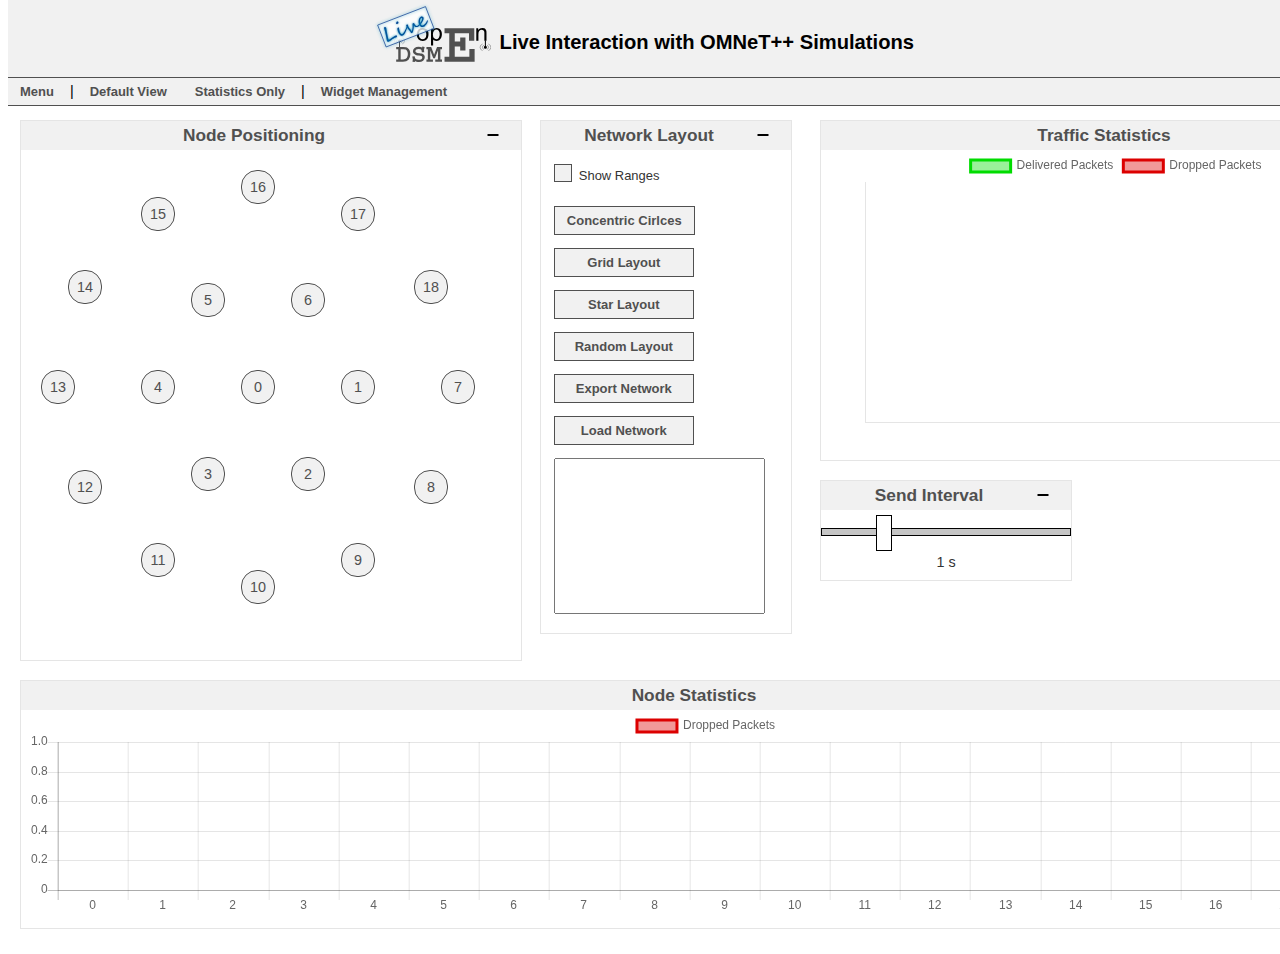
==== index.html @ aca9fae9 "Make move network layout from singleton to object instance" ====
<!DOCTYPE html>
<html>

<head>
	<meta charset="utf-8" />

	<link rel="stylesheet" type="text/css" href="css/lib/jquery-ui-1.12.1.css">
	<link rel="stylesheet" type="text/css" href="css/style.css">
	<link rel="stylesheet" type="text/css" href="css/widget.css">
	<link rel="stylesheet" type="text/css" href="css/range.css">
	<link rel="stylesheet" type="text/css" href="css/positioning.css">

	<link rel="stylesheet" type="text/css" href="css/themes/flat.css">

	<script src="scripts/lib/autobahn.min.js"></script>
	<script src="scripts/lib/chart-2.3.0.min.js"></script>
	<script src="scripts/lib/jquery-3.1.1.min.js"></script>
	<script src="scripts/lib/jquery-ui-1.12.1.min.js"></script>

	<script src="res/widgets/default.json.js"></script>
	<script src="res/widgets/statistics_only.json.js"></script>

	<script src="scripts/mobility.js"></script>
	<script src="scripts/widget.js"></script>

	<script src="scripts/traffic.js"></script>
	<script src="scripts/interval.js"></script>
	<script src="scripts/positioning.js"></script>
	<script src="scripts/layout.js"></script>
	<script src="scripts/node_statistics.js"></script>

	<link rel="shortcut icon" type="image/png" href="img/favicon.png" />
	<title>OMNeT++ Live Interface</title>
</head>

<body>
	<div id="header">
		<div id="title">
			<img src="img/opendsme-flat.svg" alt="OpenDSME logo">
			<h1>Live Interaction with OMNeT++ Simulations</h1>
		</div>
	</div>
	<div id="menu">
		<button class="menu-item" disabled>Menu</button> |
		<!-- <button class="menu-item">Show All</button> -->
		<button class="menu-item" id="view_default">Default View</button>
		<button class="menu-item" id="view_statistics_only">Statistics Only</button> |

	</div>

	<div id="widgets">
		<div id="interval_container" class="draggable ui-widget-content">
			<div class="handle">
				<h2>Send Interval</h2>
			</div>
		</div>
		<div id="dsme_traffic_chart_container" class="draggable ui-widget-content">
			<div class="handle">
				<h2>Traffic Statistics</h2>
			</div>
		</div>
		<div id="positioning_container" class="draggable ui-widget-content">
			<div class="handle">
				<h2>Node Positioning</h2>
			</div>
		</div>
		<div id="widget_container" class="draggable ui-widget-content">
			<div class="handle">
				<h2>Widget Management</h2>
			</div>
		</div>
		<div id="layout_container" class="draggable ui-widget-content">
			<div class="handle">
				<h2>Network Layout</h2>
			</div>
		</div>
		<div id="dsme_node_container" class="draggable ui-widget-content">
			<div class="handle">
				<h2>Node Statistics</h2>
			</div>
		</div>
	</div>

	<script>
		/***** CONFIGURATION *****/
		var dsme_wsuri = "ws://127.0.0.1:9002";
		var nodeCount = 19;

		/***** SINGLETONS *****/
		widget_module.init("widget_container", {locked: true});
		widget_module.loadView(widget_positions_default);

		positioning_module.init("positioning_container", dsme_wsuri, nodeCount);

		/***** INSTANCES *****/
		var dsme_traffic = new TrafficModule("dsme_traffic_chart_container", dsme_wsuri);
		var dsme_node_statistics = new NoteStatisticsModule("dsme_node_container", dsme_wsuri, nodeCount);
		var interval_slider = new IntervalSliderModule("interval_container", [dsme_wsuri]);
		var network_layout = new NetworkLayoutModule("layout_container", positioning_module);

		/***** CUSTOM CODE *****/
		$("#view_default").click(function () {
			widget_module.loadView(widget_positions_default);
		});

		$("#view_statistics_only").click(function () {
			widget_module.loadView(widget_positions_statistics_only);
		});
	</script>
</body>

</html>
---- css/style.css ----
body {
    text-align:center;
}

div#title {
    width: 550px;
    position: relative;
    left: 50%;
    margin-left: -275px;
}

div#title img {
    height: 60px;
    float: left;
}

div#title h1 {
    line-height: 50px;
}

fieldset {
    border-style: none;
    padding-right: 30px;
    text-align: left;
}

fieldset > p > textarea {
    display: block;
    float: left;
    width: 100%;
    height: 150px;
    resize: none;
}
---- css/widget.css ----
div#widgets {
    width: 100%;
    min-height: 840px;
}

div.draggable {
    position: absolute;
}

div.draggable h2 {
    cursor: move;
}
---- css/range.css ----
input[type=range] {
  -webkit-appearance: none;
  margin: 18px 0;
  width: 100%;
}

input[type=range]:focus {
  outline: none;
}
---- css/positioning.css ----
div.node{
    position: absolute;
    width: 32px;
    height: 32px;
    -webkit-border-radius: 16px;
    -moz-border-radius: 16px;
    border-radius: 16px;

    text-align: center;
    line-height: 32px;

    cursor: move;
}

div.node.range {
    box-shadow: 0px 0px 0px 170px rgba(0, 0, 0, 0.1);
}

div#positioning_container_div {
    cursor: crosshair;
    position: relative;
    overflow: hidden;
}

div.coordinate-box {
    position: fixed;
    display: none;
    text-align: left;
    font-size: 12px;
    padding: 2px;
    z-index: 99;
    background-color: rgba(255, 255, 255, 0.5)
}

p.coordinate {
    padding: 0px;
    margin: 0px;
}

p.coordinate.coordinate-x::before {
    content: "x: ";
}

p.coordinate.coordinate-y::before {
    content: "y: ";
}
---- css/themes/flat.css ----
body {
    font-family: "Trebuchet MS", Helvetica, sans-serif;
    font-size: 0.9em;
    color: #000000;
    margin-top: 0px;
    overflow-x: hidden;
}
h1 {
    font-size: 1.4em;
}
h2 {
    font-size: 1.2em;
}
h3 {
    font-size: 1.2em;
}
h4 {
    font-size: 1.1em;
}
h5 {
    font-size: 1em;
}
p {
    font-size: 0.9em;
}
div#header {
    background-color: #F1F1F1;
    width: 100vw;
    border-bottom-style: solid;
    border-width: 1px;
    border-color: #505050;
}
div#header > div#title {
    padding-top: 2px;
    padding-bottom: 10px;
}
div#header > div#title > h1 {
    padding-top: 15px;
    margin-top: 0px;
    margin-bottom: 0px;
}
div#menu {
    text-align: left;
    background-color: #F1F1F1;
    width: 100vw;
    border-bottom-style: solid;
    border-width: 1px;
    border-color: #505050;
}
div#menu > button.menu-item {
    border-style: none;
}

/* BUTTON -----> */
button:not(.menu-item) {
  min-width: 140px;
}

button {
    background-color: #F1F1F1;
    border-style: solid;
    border-width: 1px;
    border-color: #505050;
    color: #505050;
    display: inline-block;
    cursor: pointer;
    font-size: 13px;
    font-weight: bold;
    padding: 6px 12px;
    text-decoration: none;
}
button:hover {
    background-color: #C5C5C5;
}
button:hover:disabled {
    cursor: default;
    background-color: #F1F1F1;
}
button:active {
    position: relative;
    top: 1px;
}
/* <----- BUTTON */

/* CHECKBOX -----> */
input[type=checkbox] {
    display: none;
}
input[type=checkbox] + label {
    display: inline-block;
    cursor: pointer;
    position: relative;
    padding-left: 25px;
    margin-right: 15px;
    margin-bottom: 10px;
}
input[type=checkbox] + label::before {
    content: "";
    display: inline-block;
    width: 16px;
    height: 16px;
    margin-right: 10px;
    position: absolute;
    left: 0;
    bottom: 1px;
    background-color: #F1F1F1;
    border-style: solid;
    border-width: 1px;
    border-color: #505050;
    color: #505050;
}
input[type=checkbox] + label:hover::before {
    background-color: #C5C5C5;
}
input[type=checkbox]:checked + label::before {
    content: "\2716";
    font-size: 15px;
    color: #505050;
    text-align: center;
    line-height: 15px;
}
/* <----- CHECKBOX */

/* RANGE -----> */
input[type=range]::-webkit-slider-runnable-track {
    width: 100%;
    height: 8.4px;
    cursor: pointer;
    background: #C5C5C5;
    border-radius: 0px;
    border: 0.2px solid #010101;
}
input[type=range]::-webkit-slider-thumb {
    border: 1px solid #000000;
    height: 36px;
    width: 16px;
    border-radius: 0px;
    background: #ffffff;
    cursor: pointer;
    -webkit-appearance: none;
    margin-top: -14px;
}
input[type=range]:focus::-webkit-slider-runnable-track {
    background: #C5C5C5;
}
input[type=range]::-moz-range-track {
    width: 100%;
    height: 8.4px;
    cursor: pointer;
    background: #C5C5C5;
    border-radius: 0px;
    border: 0.2px solid #010101;
}
input[type=range]::-moz-range-thumb {
    border: 1px solid #000000;
    height: 36px;
    width: 16px;
    border-radius: 0px;
    background: #ffffff;
    cursor: pointer;
}
input[type=range]::-ms-track {
    width: 100%;
    height: 8.4px;
    cursor: pointer;
    background: transparent;
    border-color: transparent;
    border-width: 16px 0;
    color: transparent;
}
input[type=range]::-ms-fill-lower {
    background: #C5C5C5;
    border: 0.2px solid #010101;
    border-radius: 0px;
    box-shadow: 1px 1px 1px #000000, 0px 0px 1px #0d0d0d;
}
input[type=range]::-ms-fill-upper {
    background: #C5C5C5;
    border: 0.2px solid #010101;
    border-radius: 0px;
    box-shadow: 1px 1px 1px #000000, 0px 0px 1px #0d0d0d;
}
input[type=range]::-ms-thumb {
    box-shadow: 1px 1px 1px #000000, 0px 0px 1px #0d0d0d;
    border: 1px solid #000000;
    height: 36px;
    width: 16px;
    border-radius: 0px;
    background: #ffffff;
    cursor: pointer;
}
input[type=range]:focus::-ms-fill-lower {
    background: #C5C5C5;
}
input[type=range]:focus::-ms-fill-upper {
    background: #C5C5C5;
}
/* <----- RANGE */

/* WIDGETS -----> */
div.draggable {
    border: solid;
    border-width: 1px;
    border-color: rgba(0, 0, 0, 0.1);
    padding: 0px 0px 10px 0px;
}
div.draggable > div.handle {
    padding-top: 4px;
    padding-bottom: 4px;
    padding-right: 20px;
    background-size: 24px 16px;
    background-color: #F1F1F1;
    color: #505050;
}
div.draggable > div.handle > h2 {
    cursor: move;
    margin: 0px 0px 0px 6px;
}
div.draggable > div.handle > a.minimize {
    cursor: pointer;
    background: url(../../img/bar.png) no-repeat right;
    background-size: 16px;
    margin: 0px;
    outline: none;
    display: block;
    height: 20px;
    width: 20px;
    float: right;
}
/* <----- WIDGETS */

/* WIDGET:POSITIONING -----> */
div.node {
    background-color: #F1F1F1;
    border-style: solid;
    border-width: 1px;
    border-color: #505050;
    color: #505050;
}
/* <----- WIDGET:POSITIONING */
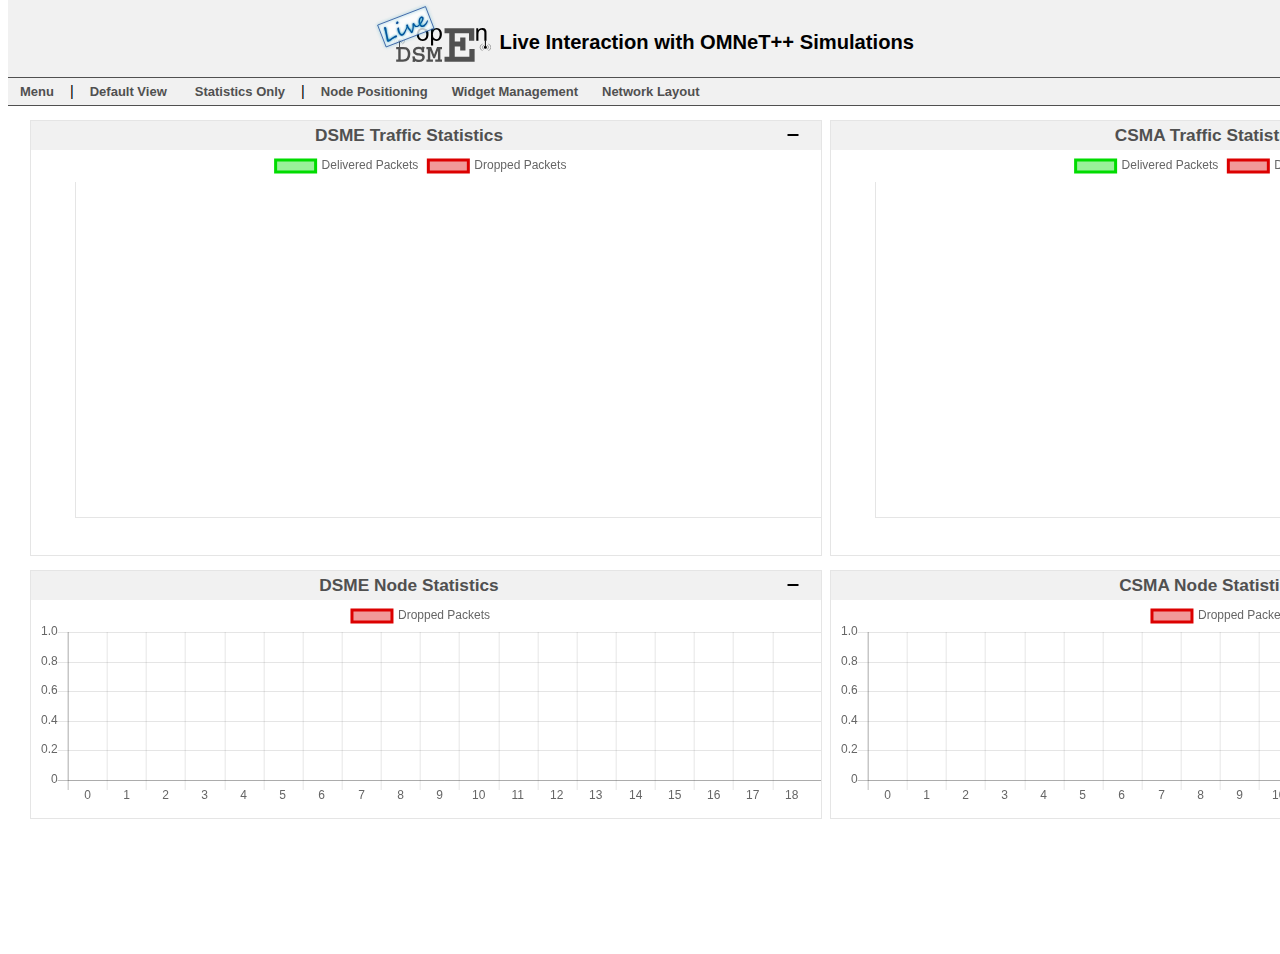
==== commit 0c70487f: "Scale corresponding charts together" ====
--- a/index.html
+++ b/index.html
@@ -56,7 +56,12 @@
 		</div>
 		<div id="dsme_traffic_chart_container" class="draggable ui-widget-content">
 			<div class="handle">
-				<h2>Traffic Statistics</h2>
+				<h2>DSME Traffic Statistics</h2>
+			</div>
+		</div>
+		<div id="csma_traffic_chart_container" class="draggable ui-widget-content">
+			<div class="handle">
+				<h2>CSMA Traffic Statistics</h2>
 			</div>
 		</div>
 		<div id="positioning_container" class="draggable ui-widget-content">
@@ -76,7 +81,12 @@
 		</div>
 		<div id="dsme_node_container" class="draggable ui-widget-content">
 			<div class="handle">
-				<h2>Node Statistics</h2>
+				<h2>DSME Node Statistics</h2>
+			</div>
+		</div>
+		<div id="csma_node_container" class="draggable ui-widget-content">
+			<div class="handle">
+				<h2>CSMA Node Statistics</h2>
 			</div>
 		</div>
 	</div>
@@ -84,18 +94,25 @@
 	<script>
 		/***** CONFIGURATION *****/
 		var dsme_wsuri = "ws://127.0.0.1:9002";
+		var csma_wsuri = "ws://127.0.0.1:9003";
+
 		var nodeCount = 19;
 
 		/***** SINGLETONS *****/
 		widget_module.init("widget_container", {locked: true});
-		widget_module.loadView(widget_positions_default);
-
-		positioning_module.init("positioning_container", dsme_wsuri, nodeCount);
+		//widget_module.loadView(widget_positions_default);
+		widget_module.loadView(widget_positions_statistics_only);
 
 		/***** INSTANCES *****/
 		var dsme_traffic = new TrafficModule("dsme_traffic_chart_container", dsme_wsuri);
+		var csma_traffic = new TrafficModule("csma_traffic_chart_container", csma_wsuri, dsme_traffic);
+		dsme_traffic.setFitChart(csma_traffic);
+
 		var dsme_node_statistics = new NoteStatisticsModule("dsme_node_container", dsme_wsuri, nodeCount);
-		var interval_slider = new IntervalSliderModule("interval_container", [dsme_wsuri]);
+		var csma_node_statistics = new NoteStatisticsModule("csma_node_container", csma_wsuri, nodeCount);
+
+		var interval_slider = new IntervalSliderModule("interval_container", [dsme_wsuri, csma_wsuri]);
+		var positioning_module = new NodePositioningModule("positioning_container", [dsme_wsuri, csma_wsuri], nodeCount);
 		var network_layout = new NetworkLayoutModule("layout_container", positioning_module);
 
 		/***** CUSTOM CODE *****/
@@ -109,4 +126,4 @@
 	</script>
 </body>
 
-</html>+</html>
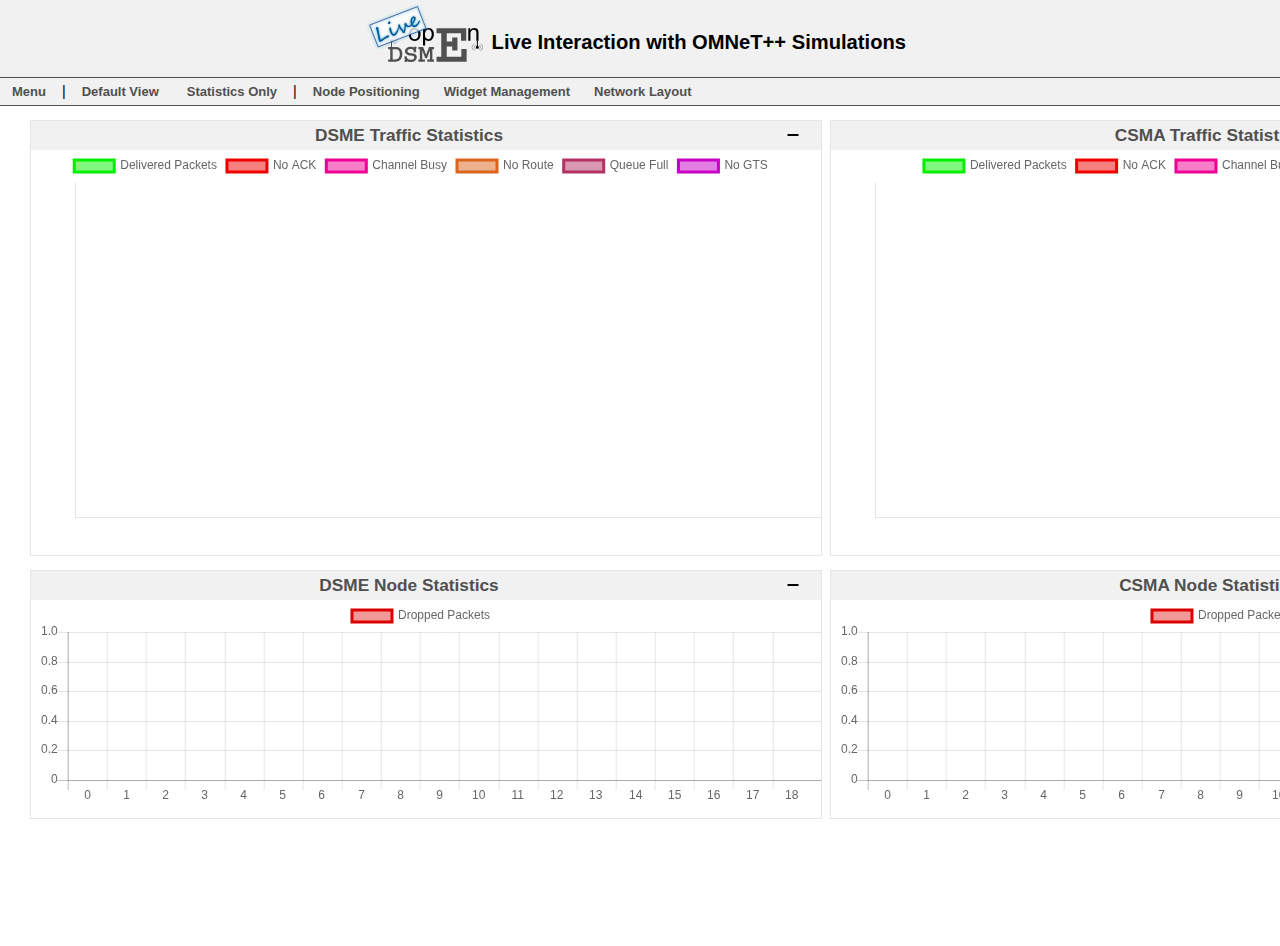
==== commit 64652d56: "Offer excluded datasets and fix tick scaling" ====
--- a/index.html
+++ b/index.html
@@ -105,7 +105,7 @@
 
 		/***** INSTANCES *****/
 		var dsme_traffic = new TrafficModule("dsme_traffic_chart_container", dsme_wsuri);
-		var csma_traffic = new TrafficModule("csma_traffic_chart_container", csma_wsuri, dsme_traffic);
+		var csma_traffic = new TrafficModule("csma_traffic_chart_container", csma_wsuri, fit=dsme_traffic, excluded=[5]);
 		dsme_traffic.setFitChart(csma_traffic);
 
 		var dsme_node_statistics = new NoteStatisticsModule("dsme_node_container", dsme_wsuri, nodeCount);
--- a/css/style.css
+++ b/css/style.css
@@ -1,5 +1,6 @@
 body {
     text-align:center;
+    margin: 0px;
 }
 
 div#title {
--- a/css/positioning.css
+++ b/css/positioning.css
@@ -13,7 +13,7 @@
 }
 
 div.node.range {
-    box-shadow: 0px 0px 0px 170px rgba(0, 0, 0, 0.1);
+    /*box-shadow: 0px 0px 0px 170px rgba(0, 0, 0, 0.1);*/
 }
 
 div#positioning_container_div {
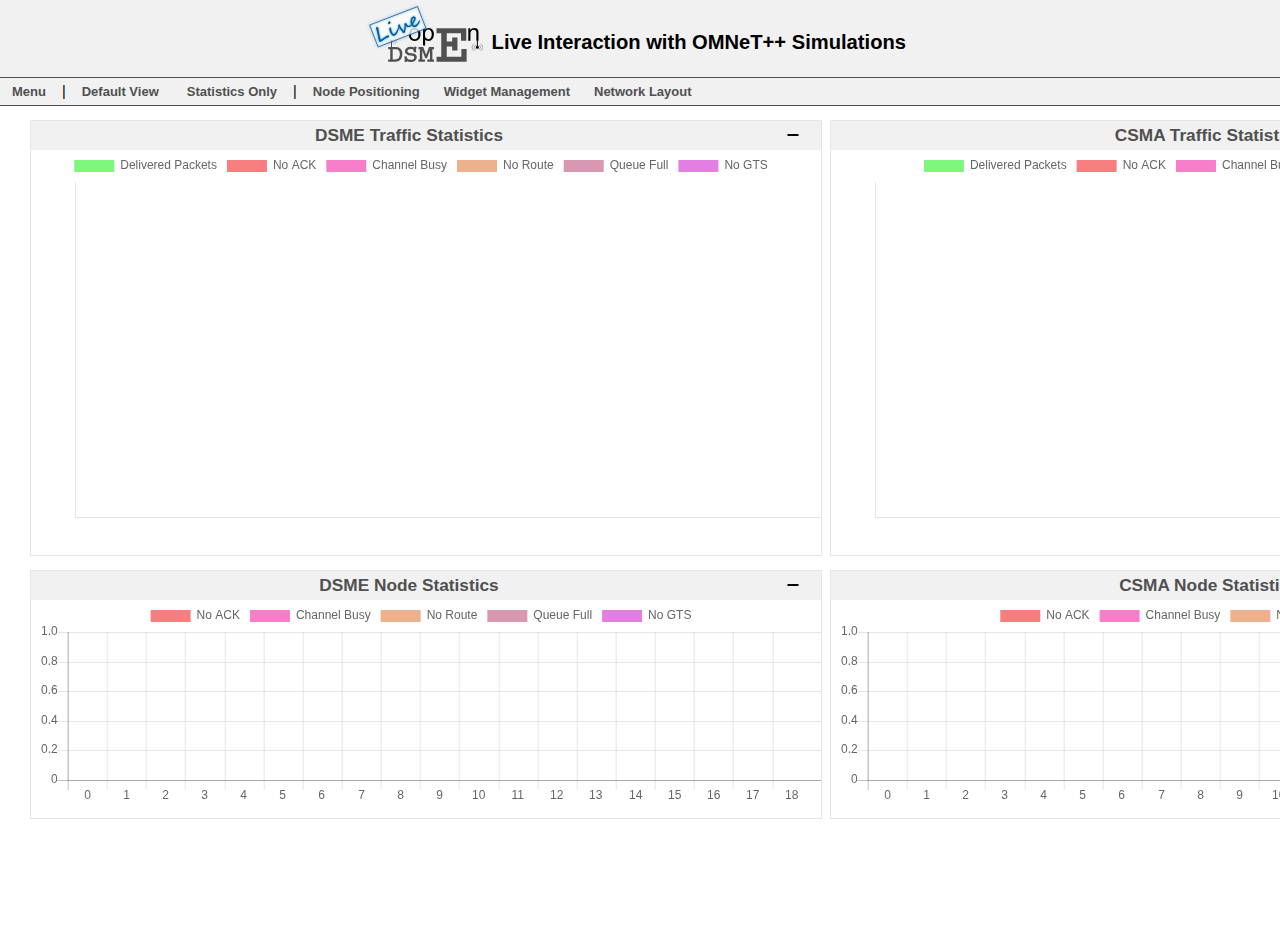
==== commit 9b016ef2: "Reset button & cleanup" ====
--- a/index.html
+++ b/index.html
@@ -24,6 +24,7 @@
 	<script src="scripts/widget.js"></script>
 
 	<script src="scripts/traffic.js"></script>
+	<script src="scripts/reset.js"></script>
 	<script src="scripts/interval.js"></script>
 	<script src="scripts/positioning.js"></script>
 	<script src="scripts/layout.js"></script>
@@ -49,6 +50,11 @@
 	</div>
 
 	<div id="widgets">
+		<div id="reset_container" class="draggable ui-widget-content">
+			<div class="handle">
+				<h2>Reset</h2>
+			</div>
+		</div>
 		<div id="interval_container" class="draggable ui-widget-content">
 			<div class="handle">
 				<h2>Send Interval</h2>
@@ -93,10 +99,12 @@
 
 	<script>
 		/***** CONFIGURATION *****/
-		var dsme_wsuri = "ws://127.0.0.1:9002";
-		var csma_wsuri = "ws://127.0.0.1:9003";
+		var dsme_wsuri = "ws://donner:9002";
+		var csma_wsuri = "ws://donner:9003";
 
 		var nodeCount = 19;
+
+		window.DEBUG = false;
 
 		/***** SINGLETONS *****/
 		widget_module.init("widget_container", {locked: true});
@@ -108,9 +116,10 @@
 		var csma_traffic = new TrafficModule("csma_traffic_chart_container", csma_wsuri, fit=dsme_traffic, excluded=[5]);
 		dsme_traffic.setFitChart(csma_traffic);
 
-		var dsme_node_statistics = new NoteStatisticsModule("dsme_node_container", dsme_wsuri, nodeCount);
-		var csma_node_statistics = new NoteStatisticsModule("csma_node_container", csma_wsuri, nodeCount);
+		var dsme_node_statistics = new NoteStatisticsModule("dsme_node_container", dsme_wsuri, nodeCount, excluded=[0]);
+		var csma_node_statistics = new NoteStatisticsModule("csma_node_container", csma_wsuri, nodeCount, excluded=[0, 5]);
 
+		var reset_button = new ResetButtonModule("reset_container",  [dsme_wsuri, csma_wsuri]);
 		var interval_slider = new IntervalSliderModule("interval_container", [dsme_wsuri, csma_wsuri]);
 		var positioning_module = new NodePositioningModule("positioning_container", [dsme_wsuri, csma_wsuri], nodeCount);
 		var network_layout = new NetworkLayoutModule("layout_container", positioning_module);
@@ -126,4 +135,4 @@
 	</script>
 </body>
 
-</html>
+</html>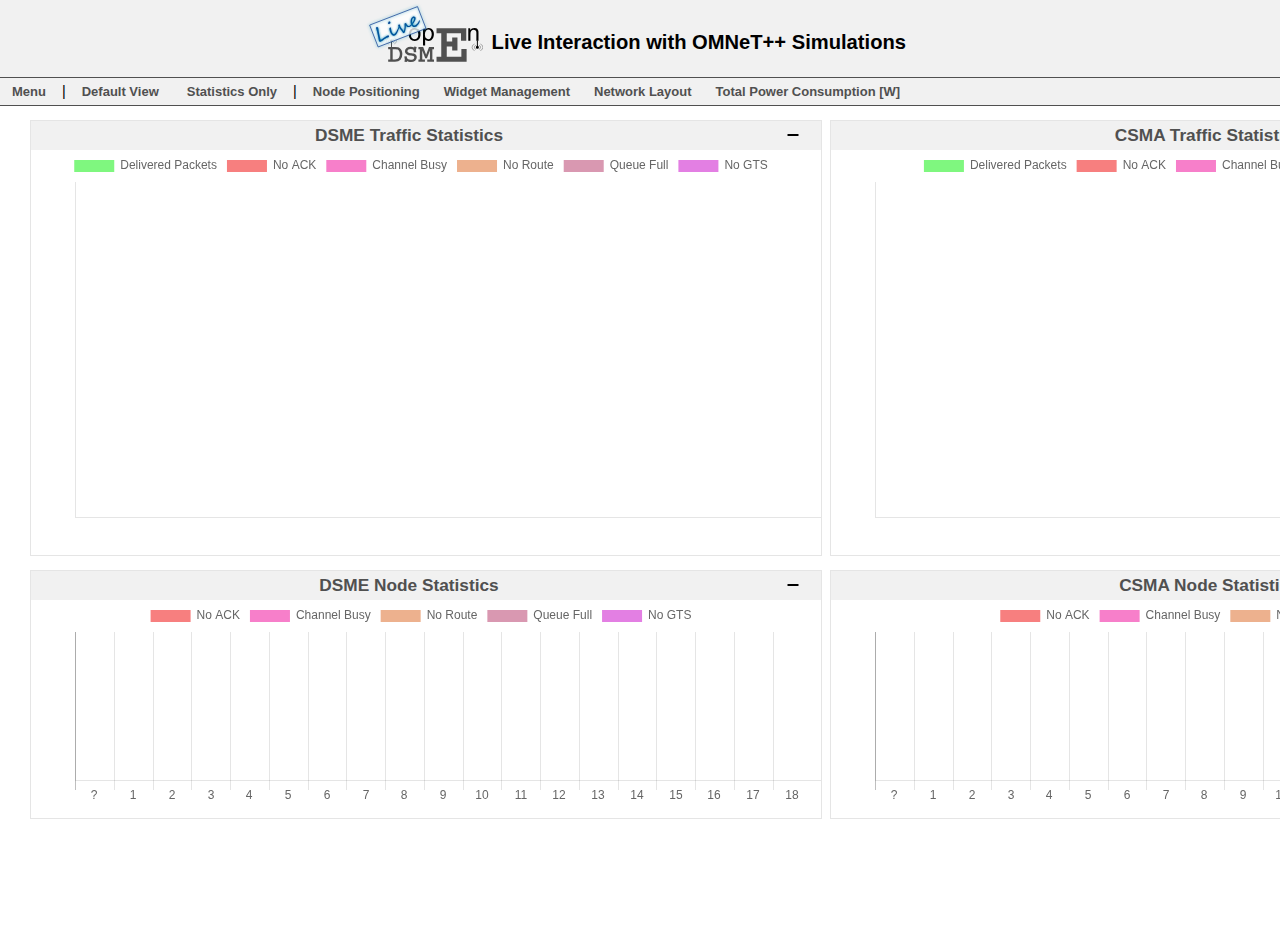
==== commit 2c8c8f92: "Add power measurement" ====
--- a/index.html
+++ b/index.html
@@ -29,6 +29,7 @@
 	<script src="scripts/positioning.js"></script>
 	<script src="scripts/layout.js"></script>
 	<script src="scripts/node_statistics.js"></script>
+	<script src="scripts/power.js"></script>
 
 	<link rel="shortcut icon" type="image/png" href="img/favicon.png" />
 	<title>OMNeT++ Live Interface</title>
@@ -95,12 +96,17 @@
 				<h2>CSMA Node Statistics</h2>
 			</div>
 		</div>
+		<div id="power_chart_container" class="draggable ui-widget-content">
+			<div class="handle">
+				<h2>Total Power Consumption [W]</h2>
+			</div>
+		</div>
 	</div>
 
 	<script>
 		/***** CONFIGURATION *****/
-		var dsme_wsuri = "ws://donner:9002";
-		var csma_wsuri = "ws://donner:9003";
+		var dsme_wsuri = "ws://erda:9002";
+		var csma_wsuri = "ws://erda:9003";
 
 		var nodeCount = 19;
 
@@ -119,6 +125,8 @@
 		var dsme_node_statistics = new NoteStatisticsModule("dsme_node_container", dsme_wsuri, nodeCount, excluded=[0]);
 		var csma_node_statistics = new NoteStatisticsModule("csma_node_container", csma_wsuri, nodeCount, excluded=[0, 5]);
 
+		var power_statistics = new PowerStatisticsModule("power_chart_container", [dsme_wsuri, csma_wsuri], ["DSME", "CSMA"]);
+
 		var reset_button = new ResetButtonModule("reset_container",  [dsme_wsuri, csma_wsuri]);
 		var interval_slider = new IntervalSliderModule("interval_container", [dsme_wsuri, csma_wsuri]);
 		var positioning_module = new NodePositioningModule("positioning_container", [dsme_wsuri, csma_wsuri], nodeCount);
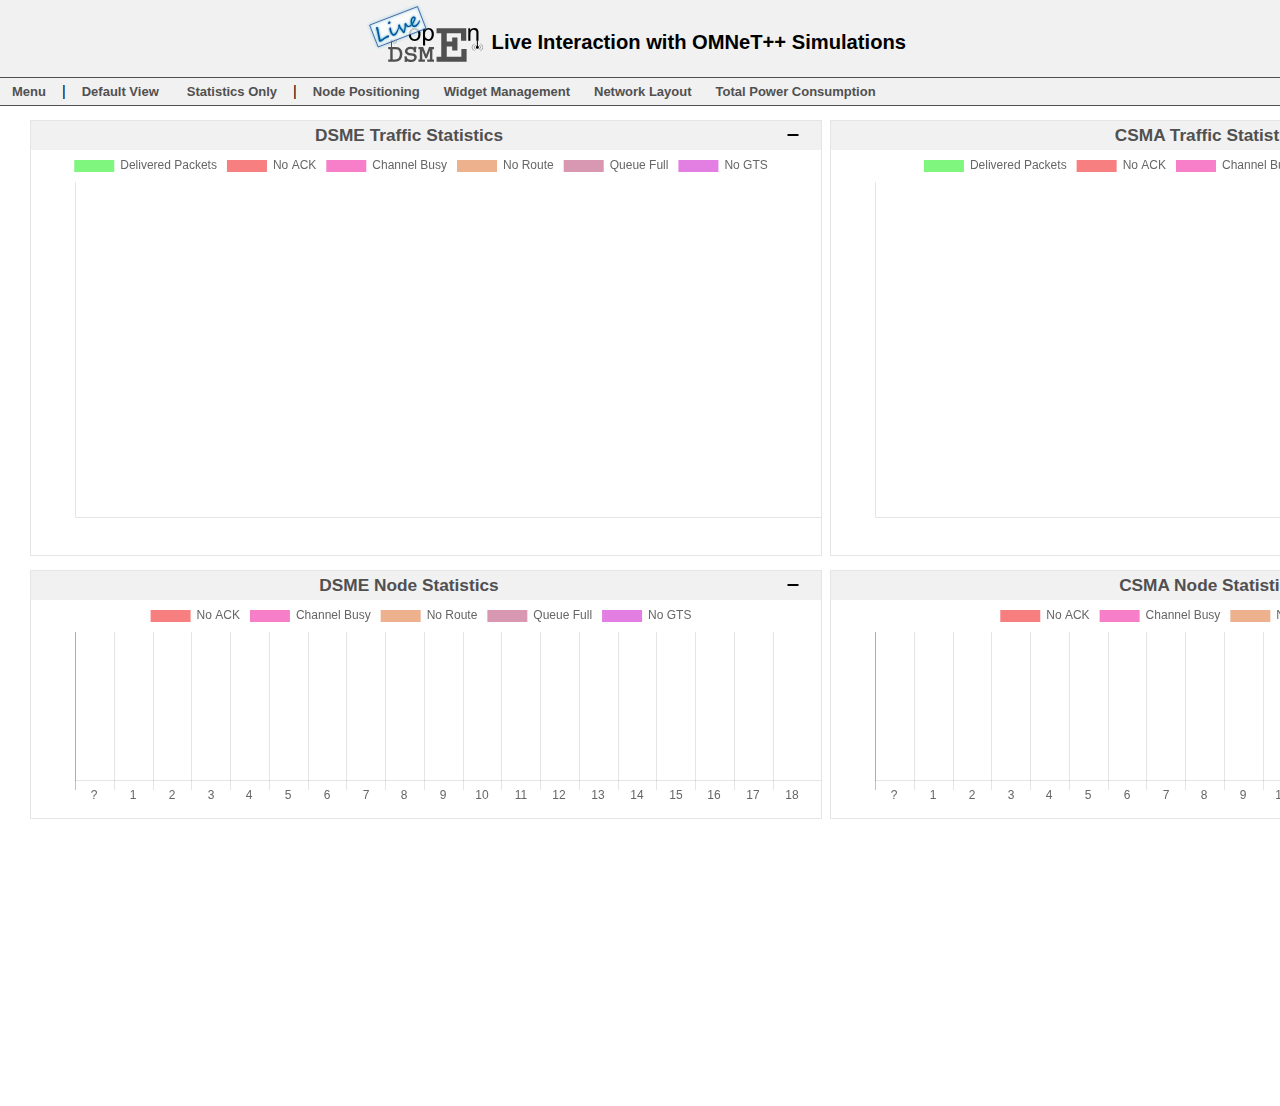
==== commit 67e4fa1c: "Fix Power statistics" ====
--- a/index.html
+++ b/index.html
@@ -98,15 +98,15 @@
 		</div>
 		<div id="power_chart_container" class="draggable ui-widget-content">
 			<div class="handle">
-				<h2>Total Power Consumption [W]</h2>
+				<h2>Total Power Consumption <span class="description">[mW]</span></h2>
 			</div>
 		</div>
 	</div>
 
 	<script>
 		/***** CONFIGURATION *****/
-		var dsme_wsuri = "ws://erda:9002";
-		var csma_wsuri = "ws://erda:9003";
+		var dsme_wsuri = "ws://localhost:9002";
+		var csma_wsuri = "ws://localhost:9003";
 
 		var nodeCount = 19;
 
--- a/css/widget.css
+++ b/css/widget.css
@@ -1,6 +1,6 @@
 div#widgets {
     width: 100%;
-    min-height: 840px;
+    min-height: 1000px;
 }
 
 div.draggable {
--- a/css/themes/flat.css
+++ b/css/themes/flat.css
@@ -49,6 +49,9 @@
 }
 div#menu > button.menu-item {
     border-style: none;
+}
+div#menu > button.menu-item > span.description {
+    display: none;
 }
 
 /* BUTTON -----> */
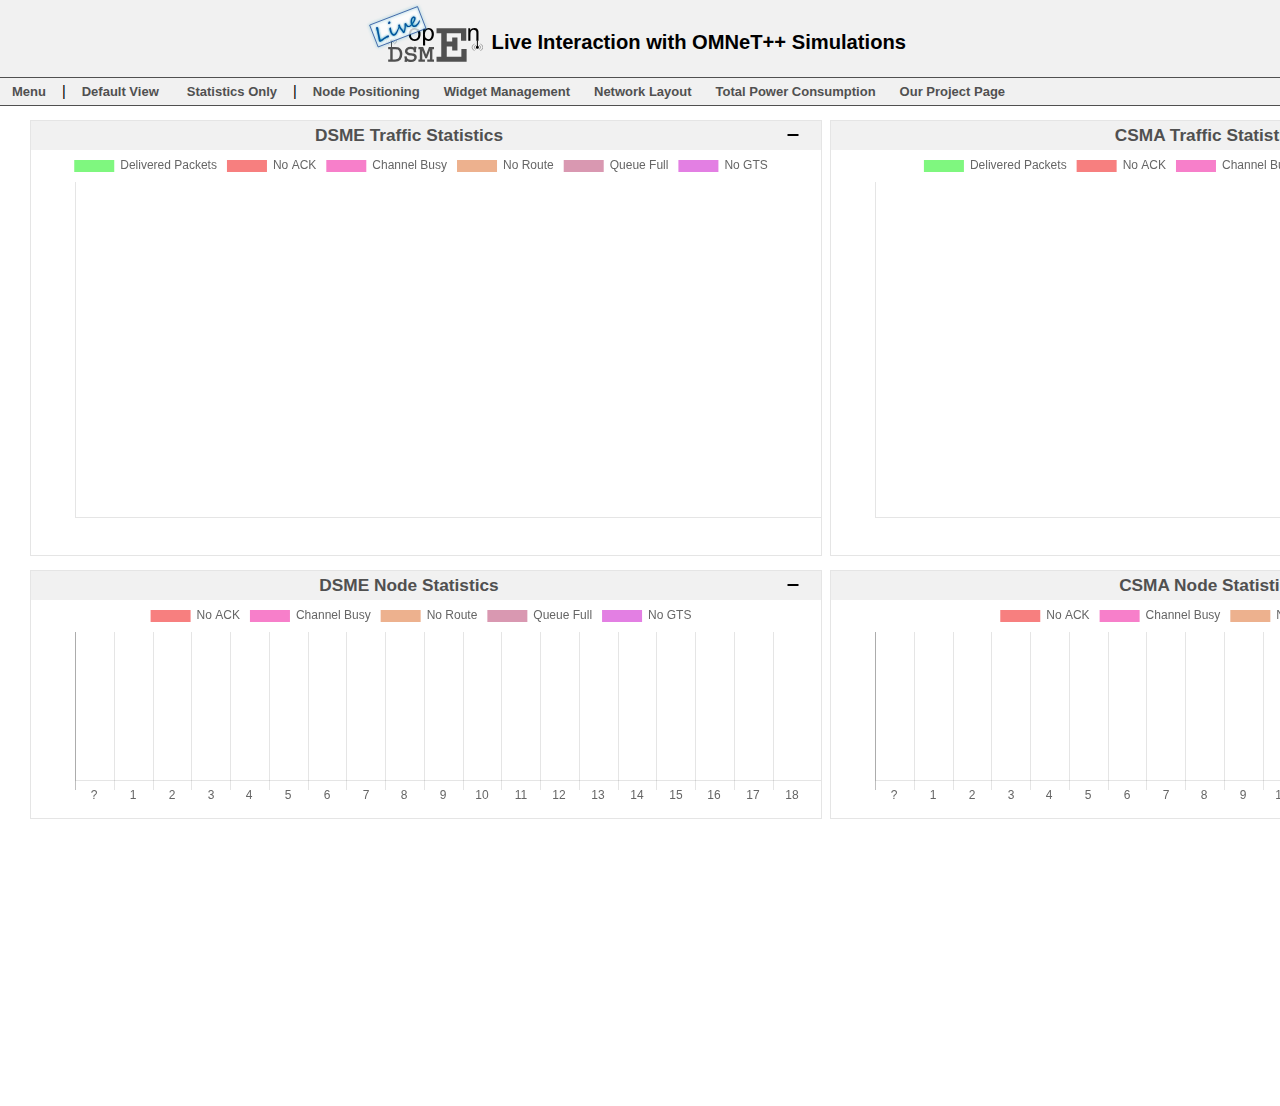
==== commit 31c00590: "Add QR-code" ====
--- a/index.html
+++ b/index.html
@@ -101,6 +101,12 @@
 				<h2>Total Power Consumption <span class="description">[mW]</span></h2>
 			</div>
 		</div>
+		<div id="qr_code_container" class="draggable ui-widget-content">
+			<div class="handle">
+				<h2>Our Project Page</span></h2>
+			</div>
+			<img style="margin:20px;" src="img/qr-opendsme-org-img.svg" alt="opendsme.org QR-code">
+		</div>
 	</div>
 
 	<script>
